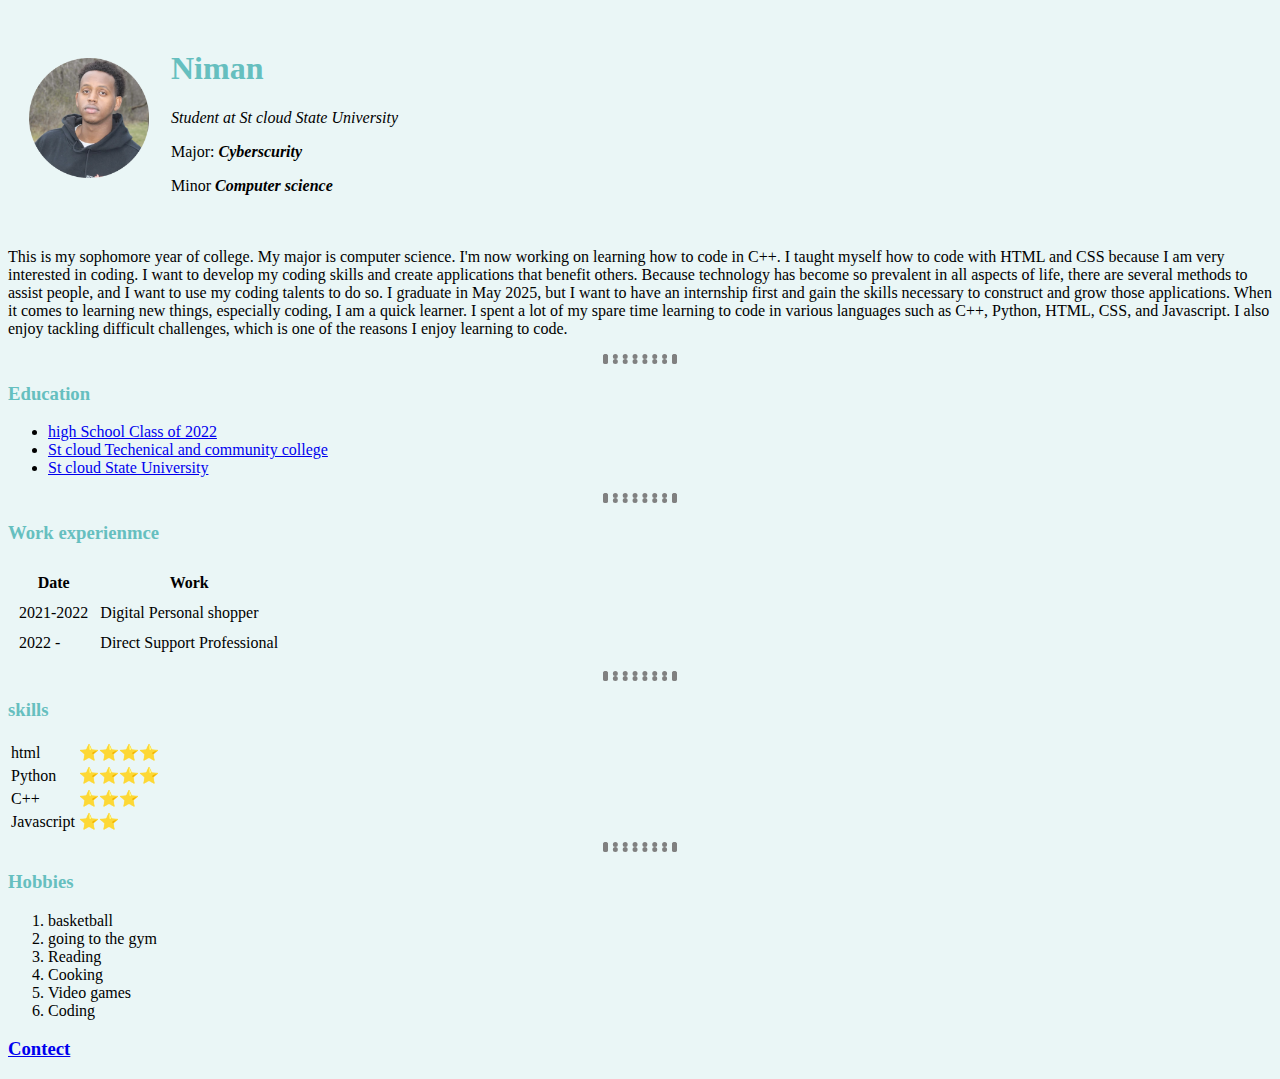
==== Website1/Site01/htm.html @ 428ae4ea "fix 2" ====
<!DOCTYPE html>
<html lang="en">
<head>
  <meta charset="UTF-8">
  
  <meta name="viewport" content="width=device-width, initial-scale=1.0">
  <title>Niman's personal site</title>
  <link rel="stylesheet" href="styleSheet.css">
</head>
<body>
  <table cellspacing="20">
    <tr>
      <td><img src="fotor_2023-1-5_14_39_18.png" alt="Niman's profile picture" height="120px" width="120 px"></td>
      <td><h1>Niman</h1>  <p > <em>Student at St cloud State University</em> </p>
      <p>Major: <em> <strong>Cyberscurity</strong></em></p>
    <p>Minor <em> <strong>Computer science</strong></em></p></td>
    </tr>
  </table>
  
  
  <p> This is my sophomore year of college. My major is computer science. I'm now working on learning how to code in C++. I taught myself how to code with HTML and CSS because I am very interested in coding. I want to develop my coding skills and create applications that benefit others. Because technology has become so prevalent in all aspects of life, there are several methods to assist people, and I want to use my coding talents to do so. I graduate in May 2025, but I want to have an internship first and gain the skills necessary to construct and grow those applications. When it comes to learning new things, especially coding, I am a quick learner. I spent a lot of my spare time learning to code in various languages such as C++, Python, HTML, CSS, and Javascript. I also enjoy tackling difficult challenges, which is one of the reasons I enjoy learning to code.</p>
  <hr>
  <h3>Education</h3>
  <ul>
    <li><a href="https://www.isd742.org/tech"> high School Class of 2022 </a></li>
    <li> <a href="https://sctcc.edu/visit?gclid=CjwKCAiAqt-dBhBcEiwATw-ggFtneu9500Yq3WXepoB9KEB_TLT8iQlRvTRzZTB2X_I0b9HZ84RunRoC8J8QAvD_BwE&utm_source=GA&utm_medium=October2222&https://www.sctcc.edu/visit?utm_source=GA">St cloud Techenical and community college </a></li>
    <li> <a href="https://www.stcloudstate.edu/">St cloud State University </a></li>
  </ul>
  <hr>
  <h3> Work experienmce</h3>
  <table cellspacing="10" >
    <thead>
      <tr>
        <th>Date</th>
        <th>Work</th>
      </tr>
    </thead>
    <tbody>
      <tr>
        <td>2021-2022</td>
        <td>Digital Personal shopper</td>
      </tr>
      <tr>
        <td>2022 -  </td>
        <td>Direct Support Professional</td>
      </tr>
    </tbody>
    <tfoot></tfoot>
    
  </table cellspacing="10">
  <hr>
  <h3>skills</h3>
  <table>
    
    <tr>
      <td>html</td>
      <td>⭐⭐⭐⭐</td>

    </tr>
    
    <tr>
      <td>Python</td>
      <td>⭐⭐⭐⭐</td>
    </tr>
    <tr>
      <td>C++</td>
    <td>⭐⭐⭐</td>
    </tr>
    <tr>
      <td>Javascript</td>
    <td>⭐⭐</td>
    </tr>
    
  </table>
  <hr>
  <h3>Hobbies</h3>
  <ol>
    <li>basketball</li>
    <li>going to the gym</li>
    <li>Reading</li>
    <li>Cooking</li>
    <li>Video games</li>
    <li>Coding</li>

  </ol>
  <h3><a href="contect.html">Contect</a></h3>
</body>
</html>
---- Website1/Site01/styleSheet.css ----
body {
  background-color: #eaf6f6;
      }
      hr{
        
        border-style: dotted;
        border-color: gray;
        border-width: 5px;
        width: 5%;
      }
  h1,h3{
    color:#66BFBF;
  }
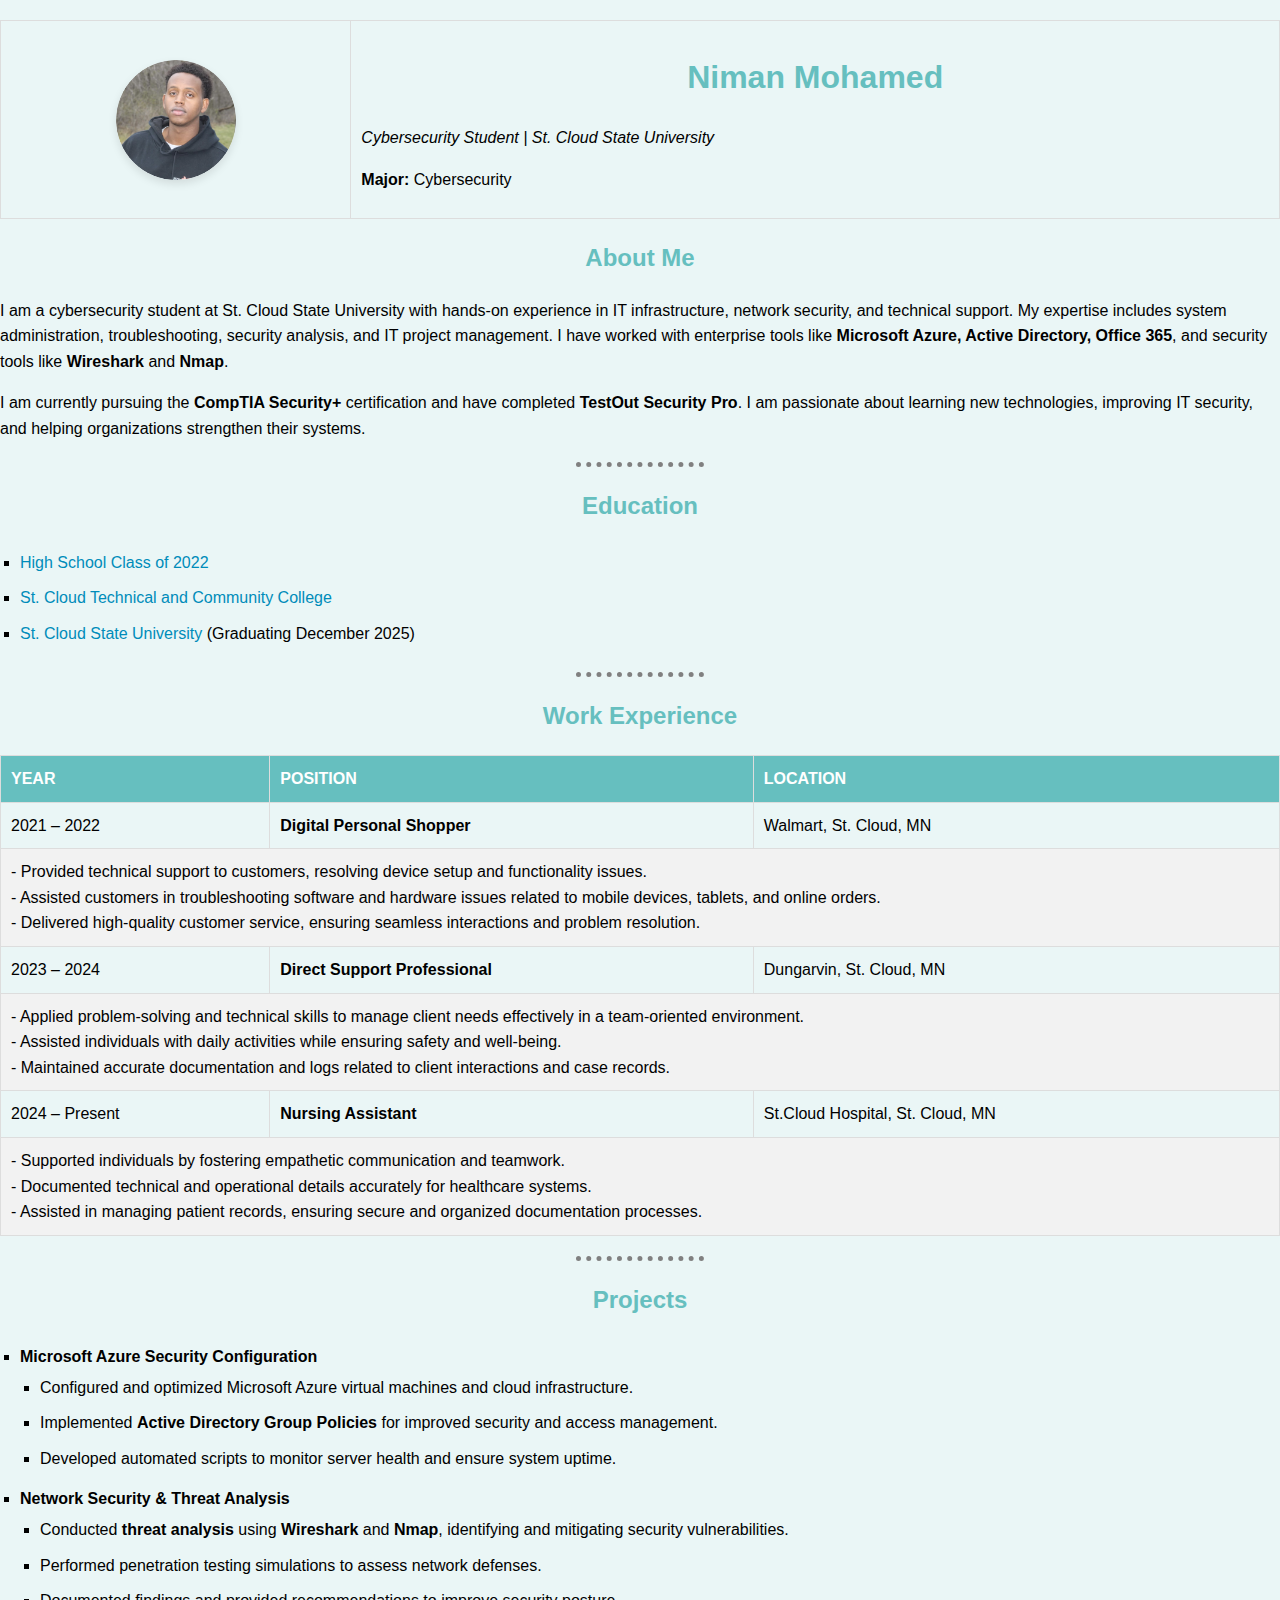
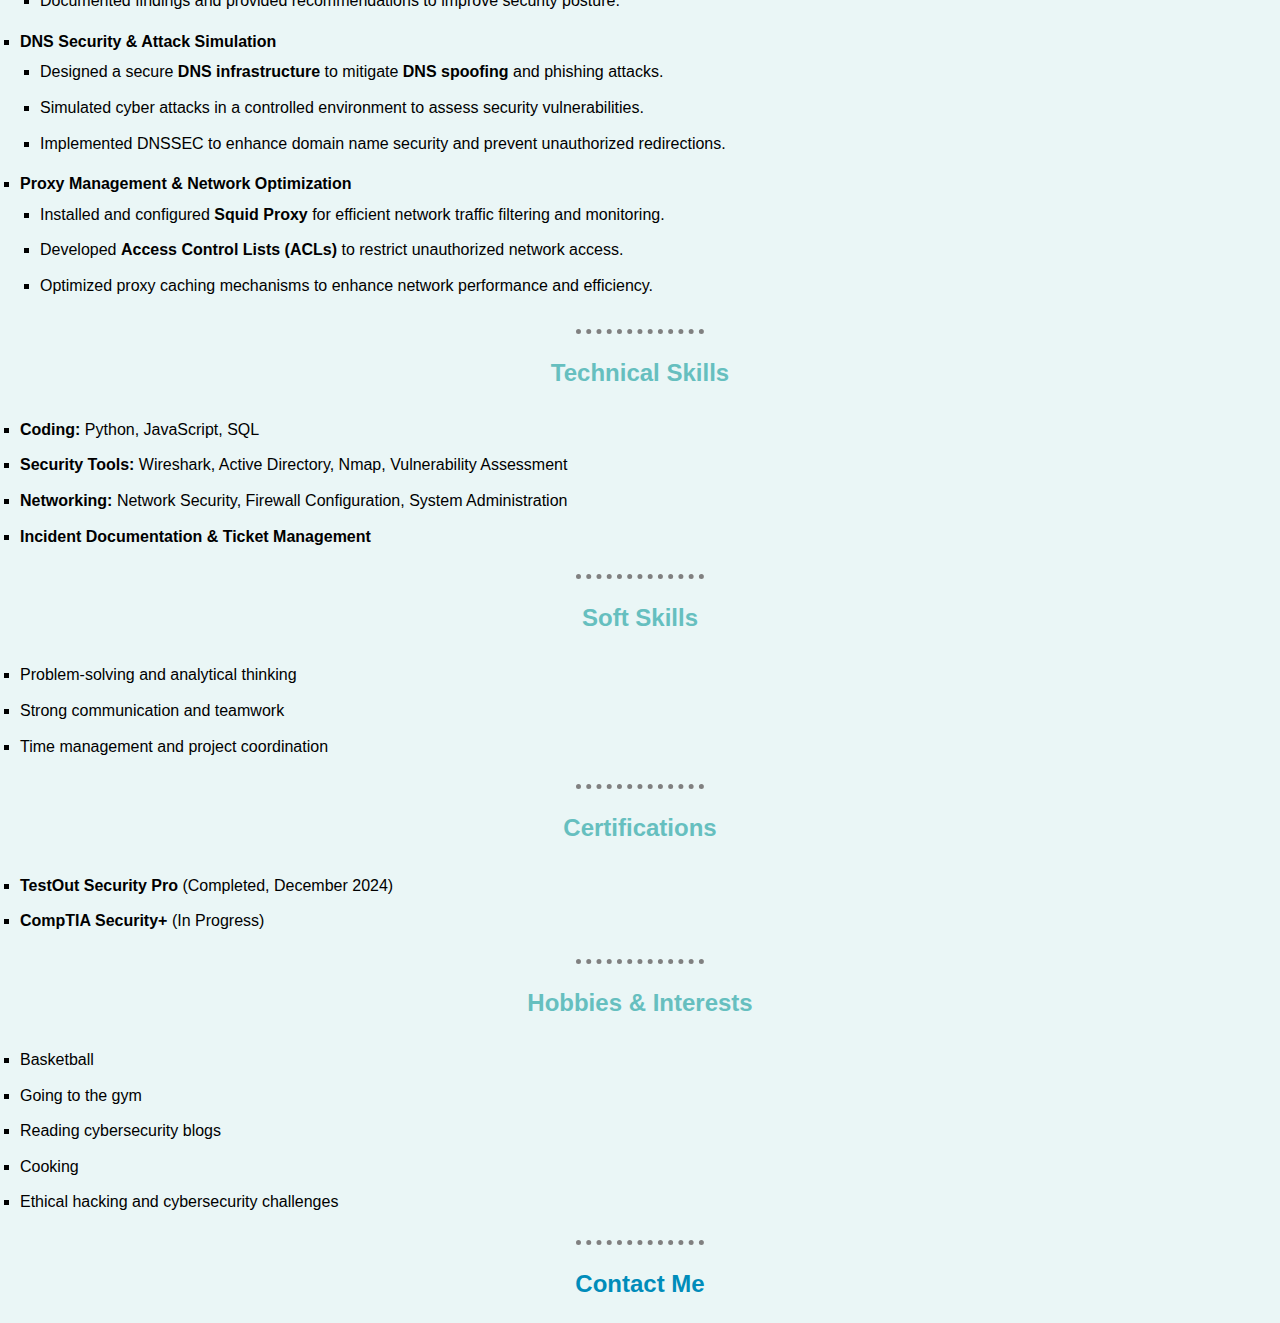
==== commit b08219ec: "update" ====
--- a/Website1/Site01/htm.html
+++ b/Website1/Site01/htm.html
@@ -2,87 +2,177 @@
 <html lang="en">
 <head>
   <meta charset="UTF-8">
-  
   <meta name="viewport" content="width=device-width, initial-scale=1.0">
-  <title>Niman's personal site</title>
+  <title>Niman Mohamed - Personal Site</title>
   <link rel="stylesheet" href="styleSheet.css">
 </head>
 <body>
   <table cellspacing="20">
     <tr>
-      <td><img src="fotor_2023-1-5_14_39_18.png" alt="Niman's profile picture" height="120px" width="120 px"></td>
-      <td><h1>Niman</h1>  <p > <em>Student at St cloud State University</em> </p>
-      <p>Major: <em> <strong>Cyberscurity</strong></em></p>
-    <p>Minor <em> <strong>Computer science</strong></em></p></td>
+      <td><img src="fotor_2023-1-5_14_39_18.png" alt="Niman's profile picture" height="120px" width="120px"></td>
+      <td>
+        <h1>Niman Mohamed</h1>  
+        <p><em>Cybersecurity Student | St. Cloud State University</em></p>
+        <p><strong>Major:</strong> Cybersecurity</p>
+        
+      </td>
     </tr>
   </table>
-  
-  
-  <p> This is my sophomore year of college. My major is computer science. I'm now working on learning how to code in C++. I taught myself how to code with HTML and CSS because I am very interested in coding. I want to develop my coding skills and create applications that benefit others. Because technology has become so prevalent in all aspects of life, there are several methods to assist people, and I want to use my coding talents to do so. I graduate in May 2025, but I want to have an internship first and gain the skills necessary to construct and grow those applications. When it comes to learning new things, especially coding, I am a quick learner. I spent a lot of my spare time learning to code in various languages such as C++, Python, HTML, CSS, and Javascript. I also enjoy tackling difficult challenges, which is one of the reasons I enjoy learning to code.</p>
+
+  <section>
+    <h2>About Me</h2>
+    <p>
+      I am a cybersecurity student at St. Cloud State University with hands-on experience in IT infrastructure, 
+      network security, and technical support. My expertise includes system administration, troubleshooting, 
+      security analysis, and IT project management. I have worked with enterprise tools like 
+      <strong>Microsoft Azure, Active Directory, Office 365</strong>, and security tools like <strong>Wireshark</strong> and <strong>Nmap</strong>.
+    </p>
+    <p>
+      I am currently pursuing the <strong>CompTIA Security+</strong> certification and have completed <strong>TestOut Security Pro</strong>. 
+      I am passionate about learning new technologies, improving IT security, and helping organizations strengthen their systems.
+    </p>
+  </section>
+
   <hr>
-  <h3>Education</h3>
+
+  <h2>Education</h2>
   <ul>
-    <li><a href="https://www.isd742.org/tech"> high School Class of 2022 </a></li>
-    <li> <a href="https://sctcc.edu/visit?gclid=CjwKCAiAqt-dBhBcEiwATw-ggFtneu9500Yq3WXepoB9KEB_TLT8iQlRvTRzZTB2X_I0b9HZ84RunRoC8J8QAvD_BwE&utm_source=GA&utm_medium=October2222&https://www.sctcc.edu/visit?utm_source=GA">St cloud Techenical and community college </a></li>
-    <li> <a href="https://www.stcloudstate.edu/">St cloud State University </a></li>
+    <li><a href="https://www.isd742.org/tech">High School Class of 2022</a></li>
+    <li><a href="https://sctcc.edu/">St. Cloud Technical and Community College</a></li>
+    <li><a href="https://www.stcloudstate.edu/">St. Cloud State University</a> (Graduating December 2025)</li>
   </ul>
+
   <hr>
-  <h3> Work experienmce</h3>
-  <table cellspacing="10" >
+
+  <h2>Work Experience</h2>
+  <table cellspacing="10">
     <thead>
       <tr>
-        <th>Date</th>
-        <th>Work</th>
+        <th>Year</th>
+        <th>Position</th>
+        <th>Location</th>
       </tr>
     </thead>
     <tbody>
       <tr>
-        <td>2021-2022</td>
-        <td>Digital Personal shopper</td>
+        <td>2021 – 2022</td>
+        <td><strong>Digital Personal Shopper</strong></td>
+        <td>Walmart, St. Cloud, MN</td>
       </tr>
       <tr>
-        <td>2022 -  </td>
-        <td>Direct Support Professional</td>
+        <td colspan="3">
+          - Provided technical support to customers, resolving device setup and functionality issues.<br>
+          - Assisted customers in troubleshooting software and hardware issues related to mobile devices, tablets, and online orders.<br>
+          - Delivered high-quality customer service, ensuring seamless interactions and problem resolution.
+        </td>
+      </tr>
+
+      <tr>
+        <td>2023 – 2024</td>
+        <td><strong>Direct Support Professional</strong></td>
+        <td>Dungarvin, St. Cloud, MN</td>
+      </tr>
+      <tr>
+        <td colspan="3">
+          - Applied problem-solving and technical skills to manage client needs effectively in a team-oriented environment.<br>
+          - Assisted individuals with daily activities while ensuring safety and well-being.<br>
+          - Maintained accurate documentation and logs related to client interactions and case records.
+        </td>
+      </tr>
+
+      <tr>
+        <td>2024 – Present</td>
+        <td><strong>Nursing Assistant</strong></td>
+        <td>St.Cloud Hospital, St. Cloud, MN</td>
+      </tr>
+      <tr>
+        <td colspan="3">
+          - Supported individuals by fostering empathetic communication and teamwork.<br>
+          - Documented technical and operational details accurately for healthcare systems.<br>
+          - Assisted in managing patient records, ensuring secure and organized documentation processes.
+        </td>
       </tr>
     </tbody>
-    <tfoot></tfoot>
-    
-  </table cellspacing="10">
+  </table>
+
   <hr>
-  <h3>skills</h3>
-  <table>
-    
-    <tr>
-      <td>html</td>
-      <td>⭐⭐⭐⭐</td>
 
-    </tr>
-    
-    <tr>
-      <td>Python</td>
-      <td>⭐⭐⭐⭐</td>
-    </tr>
-    <tr>
-      <td>C++</td>
-    <td>⭐⭐⭐</td>
-    </tr>
-    <tr>
-      <td>Javascript</td>
-    <td>⭐⭐</td>
-    </tr>
-    
-  </table>
+  <h2>Projects</h2>
+  <ul>
+    <li><strong>Microsoft Azure Security Configuration</strong>  
+      <ul>
+        <li>Configured and optimized Microsoft Azure virtual machines and cloud infrastructure.</li>
+        <li>Implemented <strong>Active Directory Group Policies</strong> for improved security and access management.</li>
+        <li>Developed automated scripts to monitor server health and ensure system uptime.</li>
+      </ul>
+    </li>
+
+    <li><strong>Network Security & Threat Analysis</strong>  
+      <ul>
+        <li>Conducted <strong>threat analysis</strong> using <strong>Wireshark</strong> and <strong>Nmap</strong>, identifying and mitigating security vulnerabilities.</li>
+        <li>Performed penetration testing simulations to assess network defenses.</li>
+        <li>Documented findings and provided recommendations to improve security posture.</li>
+      </ul>
+    </li>
+
+    <li><strong>DNS Security & Attack Simulation</strong>  
+      <ul>
+        <li>Designed a secure <strong>DNS infrastructure</strong> to mitigate <strong>DNS spoofing</strong> and phishing attacks.</li>
+        <li>Simulated cyber attacks in a controlled environment to assess security vulnerabilities.</li>
+        <li>Implemented DNSSEC to enhance domain name security and prevent unauthorized redirections.</li>
+      </ul>
+    </li>
+
+    <li><strong>Proxy Management & Network Optimization</strong>  
+      <ul>
+        <li>Installed and configured <strong>Squid Proxy</strong> for efficient network traffic filtering and monitoring.</li>
+        <li>Developed <strong>Access Control Lists (ACLs)</strong> to restrict unauthorized network access.</li>
+        <li>Optimized proxy caching mechanisms to enhance network performance and efficiency.</li>
+      </ul>
+    </li>
+  </ul>
+
   <hr>
-  <h3>Hobbies</h3>
-  <ol>
-    <li>basketball</li>
-    <li>going to the gym</li>
-    <li>Reading</li>
+
+  <h2>Technical Skills</h2>
+  <ul>
+    <li><strong>Coding:</strong> Python, JavaScript, SQL</li>
+    <li><strong>Security Tools:</strong> Wireshark, Active Directory, Nmap, Vulnerability Assessment</li>
+    <li><strong>Networking:</strong> Network Security, Firewall Configuration, System Administration</li>
+    <li><strong>Incident Documentation & Ticket Management</strong></li>
+  </ul>
+
+  <hr>
+
+  <h2>Soft Skills</h2>
+  <ul>
+    <li>Problem-solving and analytical thinking</li>
+    <li>Strong communication and teamwork</li>
+    <li>Time management and project coordination</li>
+  </ul>
+
+  <hr>
+
+  <h2>Certifications</h2>
+  <ul>
+    <li><strong>TestOut Security Pro</strong> (Completed, December 2024)</li>
+    <li><strong>CompTIA Security+</strong> (In Progress)</li>
+  </ul>
+
+  <hr>
+
+  <h2>Hobbies & Interests</h2>
+  <ul>
+    <li>Basketball</li>
+    <li>Going to the gym</li>
+    <li>Reading cybersecurity blogs</li>
     <li>Cooking</li>
-    <li>Video games</li>
-    <li>Coding</li>
+    <li>Ethical hacking and cybersecurity challenges</li>
+  </ul>
 
-  </ol>
-  <h3><a href="contect.html">Contect</a></h3>
+  <hr>
+
+  <h2><a href="contact.html">Contact Me</a></h2>
+
 </body>
 </html>
--- a/Website1/Site01/styleSheet.css
+++ b/Website1/Site01/styleSheet.css
@@ -1,13 +1,185 @@
+/* General Styles */
 body {
   background-color: #eaf6f6;
-      }
-      hr{
-        
-        border-style: dotted;
-        border-color: gray;
-        border-width: 5px;
-        width: 5%;
-      }
-  h1,h3{
-    color:#66BFBF;
-  }+  font-family: "Arial", sans-serif;
+  margin: 0;
+  padding: 0;
+  line-height: 1.6;
+  animation: fadeIn 1.5s ease-in-out;
+}
+
+/* Container */
+.container {
+  width: 80%;
+  margin: auto;
+  overflow: hidden;
+}
+
+/* Headings */
+h1, h2, h3 {
+  color: #66BFBF;
+  text-align: center;
+  transition: color 0.3s ease;
+}
+
+h1:hover, h2:hover, h3:hover {
+  color: #008CBA;
+}
+
+/* Smooth Fade-in Animation */
+@keyframes fadeIn {
+  from {
+      opacity: 0;
+      transform: translateY(-20px);
+  }
+  to {
+      opacity: 1;
+      transform: translateY(0);
+  }
+}
+
+/* Horizontal Line */
+hr {
+  border: none;
+  border-top: 5px dotted gray;
+  width: 10%;
+  margin: 20px auto;
+}
+
+/* Profile Image */
+img {
+  display: block;
+  margin: auto;
+  border-radius: 50%;
+  box-shadow: 0px 4px 8px rgba(0, 0, 0, 0.1);
+  transition: transform 0.3s ease-in-out;
+}
+
+img:hover {
+  transform: scale(1.1);
+}
+
+/* Navigation */
+nav {
+  text-align: center;
+  margin-bottom: 30px;
+}
+
+nav a {
+  text-decoration: none;
+  color: #66BFBF;
+  font-weight: bold;
+  padding: 10px 20px;
+  border-radius: 5px;
+  transition: background-color 0.3s ease;
+}
+
+nav a:hover {
+  background-color: #66BFBF;
+  color: white;
+}
+
+/* Tables */
+table {
+  width: 100%;
+  margin: 20px auto;
+  border-collapse: collapse;
+  animation: fadeIn 1s ease-in;
+}
+
+th, td {
+  border: 1px solid #ddd;
+  padding: 10px;
+  text-align: left;
+}
+
+th {
+  background-color: #66BFBF;
+  color: white;
+  text-transform: uppercase;
+}
+
+tr:nth-child(even) {
+  background-color: #f2f2f2;
+}
+
+/* Lists */
+ul {
+  list-style-type: square;
+  padding-left: 20px;
+}
+
+ul li {
+  padding: 5px 0;
+  transition: transform 0.2s ease-in-out;
+}
+
+ul li:hover {
+  transform: translateX(5px);
+}
+
+/* Links */
+a {
+  color: #008CBA;
+  text-decoration: none;
+  transition: color 0.3s ease;
+}
+
+a:hover {
+  color: #005f6b;
+  text-decoration: underline;
+}
+
+/* Buttons */
+.button {
+  display: inline-block;
+  background-color: #66BFBF;
+  color: white;
+  padding: 12px 24px;
+  margin: 20px auto;
+  text-align: center;
+  text-decoration: none;
+  font-size: 1em;
+  font-weight: bold;
+  border-radius: 5px;
+  transition: background 0.3s ease, transform 0.2s ease;
+}
+
+.button:hover {
+  background-color: #008CBA;
+  transform: scale(1.05);
+}
+
+/* Footer */
+footer {
+  text-align: center;
+  padding: 20px;
+  background: #66BFBF;
+  color: white;
+  margin-top: 40px;
+}
+
+/* Responsive Design */
+@media screen and (max-width: 768px) {
+  .container {
+      width: 95%;
+  }
+
+  table {
+      font-size: 14px;
+  }
+
+  th, td {
+      padding: 8px;
+  }
+
+  .button {
+      width: 100%;
+      text-align: center;
+  }
+
+  img {
+      width: 100px;
+      height: 100px;
+  }
+}
